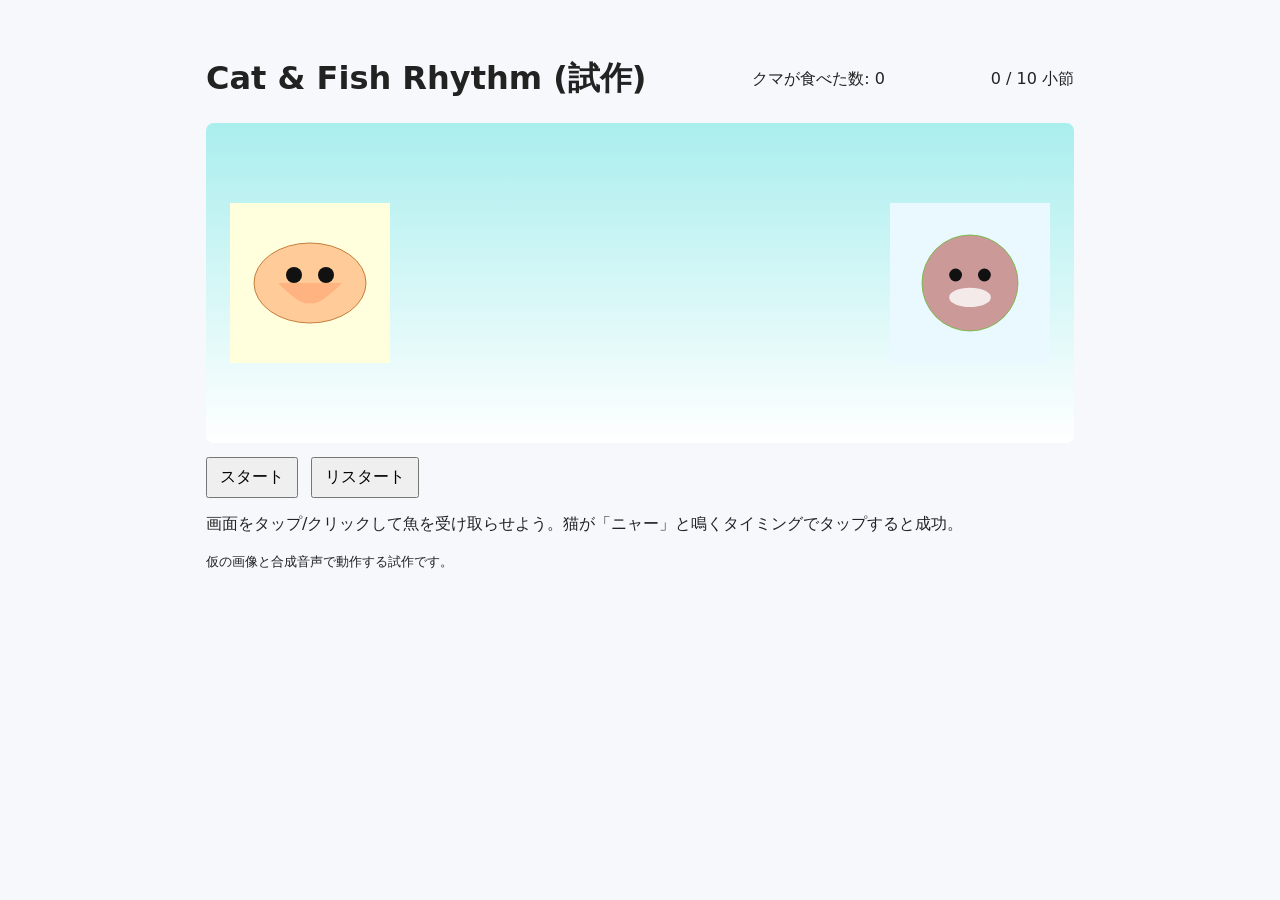
==== games/cat-fish/index.html @ 2b736c44 "新しいゲームを追加" ====
<!doctype html>
<html lang="ja">
<head>
  <meta charset="utf-8">
  <meta name="viewport" content="width=device-width,initial-scale=1">
  <title>Cat & Fish Rhythm (試作)</title>
  <link rel="stylesheet" href="style.css">
</head>
<body>
  <div id="game">
    <header>
      <h1>Cat & Fish Rhythm (試作)</h1>
      <div id="score">クマが食べた数: <span id="score-val">0</span></div>
      <div id="measure-count">0 / 10 小節</div>
    </header>

    <main>
      <div id="play-area">
        <div id="cat" class="character">
          <img src="images/cat.svg" alt="cat">
        </div>
        <div id="feedback" aria-hidden="true"></div>
        <div id="bear" class="character">
          <img src="images/bear.svg" alt="bear">
        </div>
        <div id="fish-layer" aria-hidden="true"></div>
      </div>

      <div id="controls">
        <button id="start">スタート</button>
        <button id="restart">リスタート</button>
        <p>画面をタップ/クリックして魚を受け取らせよう。猫が「ニャー」と鳴くタイミングでタップすると成功。</p>
      </div>

    </main>
    <footer>
      <small>仮の画像と合成音声で動作する試作です。</small>
    </footer>
  </div>

  <script src="game.js"></script>
</body>
</html>
---- games/cat-fish/style.css ----
*{box-sizing:border-box}
body{font-family:system-ui,-apple-system,Segoe UI,Roboto,'Hiragino Kaku Gothic ProN',Meiryo,Arial;margin:0;padding:0;background:#f6f8fb;color:#222}
#game{max-width:900px;margin:20px auto;padding:16px}
header{display:flex;justify-content:space-between;align-items:center}
#play-area{position:relative;height:320px;background:linear-gradient(#aee,#fff);border-radius:8px;overflow:hidden;display:flex;align-items:center;justify-content:space-between;padding:24px}
.character{width:160px;height:160px;display:flex;align-items:center;justify-content:center}
.character img{max-width:100%;max-height:100%}
#fish-layer{position:absolute;left:0;right:0;top:0;bottom:0;pointer-events:none}
.fish{position:absolute;width:64px;height:32px;transform-origin:center;transition:transform 0.6s linear, opacity 0.25s ease}
.hit{box-shadow:0 0 18px 6px rgba(255,200,50,0.3);border-radius:50%}
#controls{margin-top:14px}
button{padding:8px 12px;font-size:16px;margin-right:8px}
#feedback{position:absolute;left:50%;top:10px;transform:translateX(-50%);padding:6px 10px;border-radius:6px;background:rgba(0,0,0,0.6);color:#fff;display:none}
@media (max-width:600px){.character{width:110px;height:110px}.fish{width:48px;height:24px}}
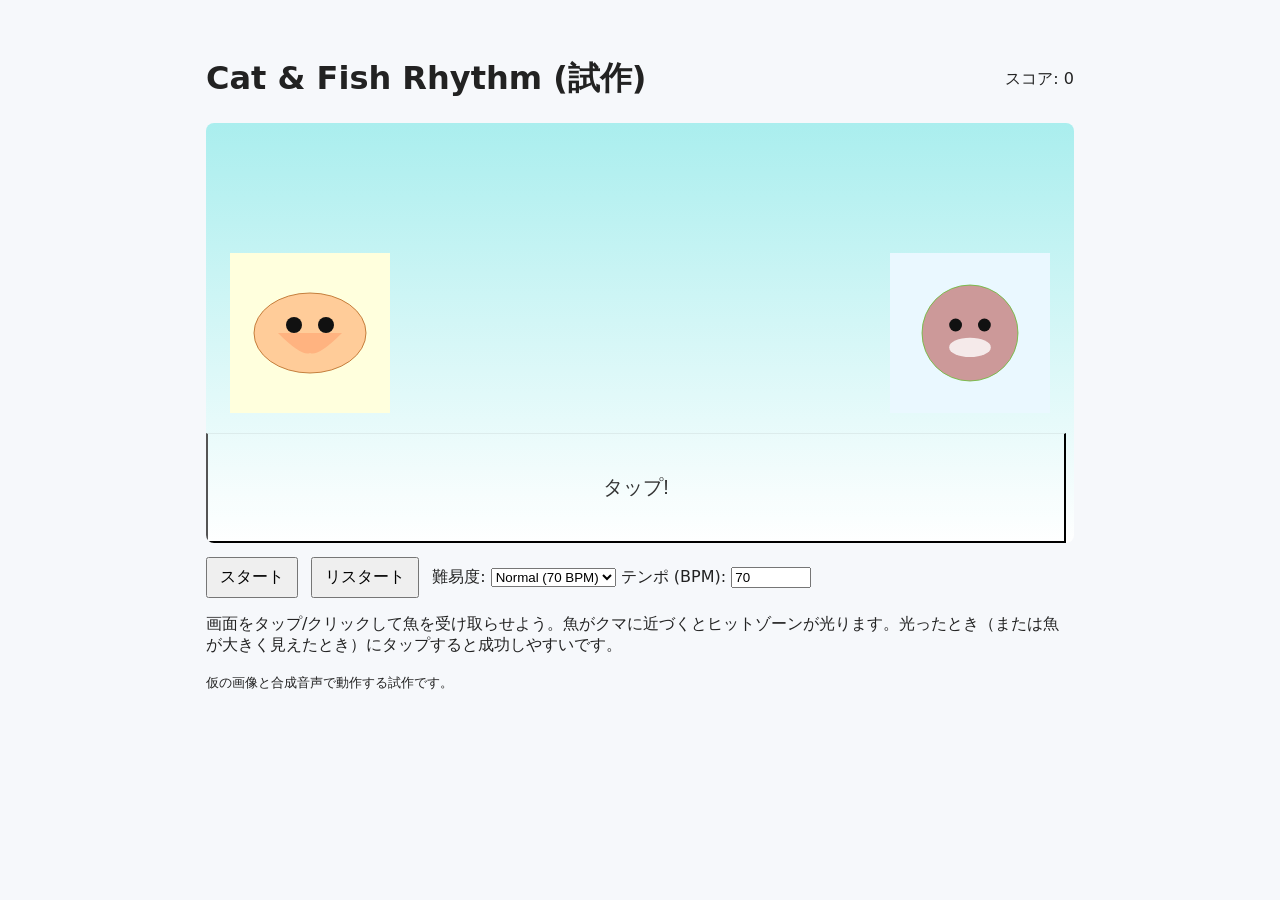
==== commit 1e9ae72d: "新しいゲームを修正" ====
--- a/games/cat-fish/index.html
+++ b/games/cat-fish/index.html
@@ -9,9 +9,8 @@
 <body>
   <div id="game">
     <header>
-      <h1>Cat & Fish Rhythm (試作)</h1>
-      <div id="score">クマが食べた数: <span id="score-val">0</span></div>
-      <div id="measure-count">0 / 10 小節</div>
+    <h1>Cat & Fish Rhythm (試作)</h1>
+    <div id="score">スコア: <span id="score-val">0</span></div>
     </header>
 
     <main>
@@ -24,12 +23,26 @@
           <img src="images/bear.svg" alt="bear">
         </div>
         <div id="fish-layer" aria-hidden="true"></div>
+        <div id="hit-zone" class="hit-zone" aria-hidden="true"></div>
+        <div id="turn-banner" class="turn-banner hidden" aria-hidden="true">準備中</div>
+        <button id="tap-area" class="tap-area" aria-label="タップエリア">タップ!</button>
+        <div id="judgement" class="judgement" aria-hidden="true"></div>
       </div>
 
       <div id="controls">
         <button id="start">スタート</button>
         <button id="restart">リスタート</button>
-        <p>画面をタップ/クリックして魚を受け取らせよう。猫が「ニャー」と鳴くタイミングでタップすると成功。</p>
+
+        <label for="difficulty">難易度:</label>
+        <select id="difficulty">
+          <option value="easy">Easy (60 BPM)</option>
+          <option value="normal" selected>Normal (70 BPM)</option>
+          <option value="hard">Hard (90 BPM)</option>
+        </select>
+        <label for="bpm-input">テンポ (BPM):</label>
+        <input id="bpm-input" type="number" value="70" min="30" max="240" style="width:80px">
+
+        <p>画面をタップ/クリックして魚を受け取らせよう。魚がクマに近づくとヒットゾーンが光ります。光ったとき（または魚が大きく見えたとき）にタップすると成功しやすいです。</p>
       </div>
 
     </main>
--- a/games/cat-fish/style.css
+++ b/games/cat-fish/style.css
@@ -2,8 +2,44 @@
 body{font-family:system-ui,-apple-system,Segoe UI,Roboto,'Hiragino Kaku Gothic ProN',Meiryo,Arial;margin:0;padding:0;background:#f6f8fb;color:#222}
 #game{max-width:900px;margin:20px auto;padding:16px}
 header{display:flex;justify-content:space-between;align-items:center}
-#play-area{position:relative;height:320px;background:linear-gradient(#aee,#fff);border-radius:8px;overflow:hidden;display:flex;align-items:center;justify-content:space-between;padding:24px}
-.character{width:160px;height:160px;display:flex;align-items:center;justify-content:center}
+#play-area{
+  position:relative;
+  height:420px;
+  background:linear-gradient(#aee,#fff);
+  border-radius:8px;
+  overflow:hidden;
+  display:flex;
+  align-items:center;
+  justify-content:space-between;
+  padding:24px;
+  gap:12px;
+  flex-direction:row;
+}
+
+.tap-area{
+  position:absolute;
+  left:0;
+  right:0;
+  bottom:0;
+  height:110px;
+  background:rgba(255,255,255,0.06);
+  display:flex;
+  align-items:center;
+  justify-content:center;
+  font-size:20px;
+  color:#333;
+  border-top:1px solid rgba(0,0,0,0.06);
+  cursor:pointer;
+  z-index:30;
+  pointer-events:auto;
+}
+
+@media (max-width:700px){
+  #play-area{flex-direction:column;height:620px;padding:18px}
+  .character{width:160px;height:160px}
+  .tap-area{position:relative;height:86px;margin-top:12px;border-radius:8px}
+}
+.character{width:160px;height:160px;display:flex;align-items:center;justify-content:center;position:relative}
 .character img{max-width:100%;max-height:100%}
 #fish-layer{position:absolute;left:0;right:0;top:0;bottom:0;pointer-events:none}
 .fish{position:absolute;width:64px;height:32px;transform-origin:center;transition:transform 0.6s linear, opacity 0.25s ease}
@@ -11,4 +47,94 @@
 #controls{margin-top:14px}
 button{padding:8px 12px;font-size:16px;margin-right:8px}
 #feedback{position:absolute;left:50%;top:10px;transform:translateX(-50%);padding:6px 10px;border-radius:6px;background:rgba(0,0,0,0.6);color:#fff;display:none}
-@media (max-width:600px){.character{width:110px;height:110px}.fish{width:48px;height:24px}}+
+.judgement{
+  position:absolute;
+  left:50%;
+  top:20%;
+  transform:translateX(-50%);
+  padding:10px 18px;
+  border-radius:10px;
+  font-size:22px;
+  font-weight:700;
+  color:#222;
+  background:rgba(255,255,255,0.9);
+  opacity:0;
+  transition:opacity 0.12s ease, transform 0.18s ease;
+  pointer-events:none;
+  z-index:40;
+}
+.judgement.show{opacity:1;transform:translateX(-50%) translateY(-6px)}
+.judgement.perfect{background:#fff0a8;color:#b36b00}
+.judgement.good{background:#d6f7d6;color:#0a7b19}
+.judgement.miss{background:#ffd6d6;color:#7b0a0a}
+.judgement.measure{background:#e8f0ff;color:#123a7a}
+
+.judgement.measure{background:#e8f0ff;color:#123a7a}
+
+/* hit zone around bear to indicate when tapping will register */
+.hit-zone{
+  position:absolute;
+  width:180px;
+  height:180px;
+  border-radius:50%;
+  left:50%;
+  transform:translateX(-50%);
+  top:50%;
+  pointer-events:none;
+  opacity:0;
+  transition:opacity 0.14s ease, transform 0.14s ease, box-shadow 0.14s ease;
+  z-index:35;
+  background: radial-gradient(circle at 40% 30%, rgba(255,245,210,0.14), rgba(255,245,210,0.02));
+}
+.hit-zone.active{
+  opacity:1;
+  transform:translateX(-50%) scale(1.08);
+  box-shadow:0 0 0 8px rgba(255,230,130,0.22), 0 0 24px 28px rgba(255,200,80,0.06);
+  backdrop-filter: blur(2px);
+}
+
+/* fish approach highlight to make timing obvious (do not override translate transform) */
+.fish.approach{ filter: drop-shadow(0 8px 18px rgba(0,0,0,0.18)); transform-origin:center; }
+.fish.approach img{ transform: rotate(3deg); }
+
+/* turn banner indicating whose turn it is */
+.turn-banner{
+  position:absolute;
+  left:50%;
+  top:8px;
+  transform:translateX(-50%);
+  padding:8px 12px;
+  border-radius:8px;
+  background:rgba(255,255,255,0.95);
+  font-weight:700;
+  z-index:45;
+  color:#222;
+  box-shadow:0 2px 8px rgba(0,0,0,0.08);
+  transition:opacity 0.16s ease, transform 0.16s ease;
+}
+.turn-banner.hidden{ opacity:0; transform:translateX(-50%) translateY(-6px); }
+.turn-banner.cat{ background:#fff7e5; color:#6b3f00 }
+.turn-banner.bear{ background:#e8f7ff; color:#0b5a86 }
+
+/* bear eating face effect */
+#bear.eating::after{
+  content:'';
+  position:absolute;
+  left:50%;
+  transform:translateX(-50%);
+  width:48px;
+  height:24px;
+  background:linear-gradient(#3a2a22,#2a1a12);
+  border-radius:0 0 30px 30px;
+  bottom:18px;
+  z-index:12;
+  opacity:1;
+}
+#bear.eating img{ transform: translateY(-6px) scale(1.04); filter:brightness(1.08); }
+
+/* hit-zone flash */
+.hit-zone.flash{ box-shadow:0 0 0 10px rgba(255,230,130,0.28), 0 0 40px 48px rgba(255,200,80,0.06); transform:translateX(-50%) scale(1.12); }
+
+@media (max-width:600px){.character{width:110px;height:110px}.fish{width:48px;height:24px}.judgement{font-size:18px;top:14%}.hit-zone{width:140px;height:140px}}
+
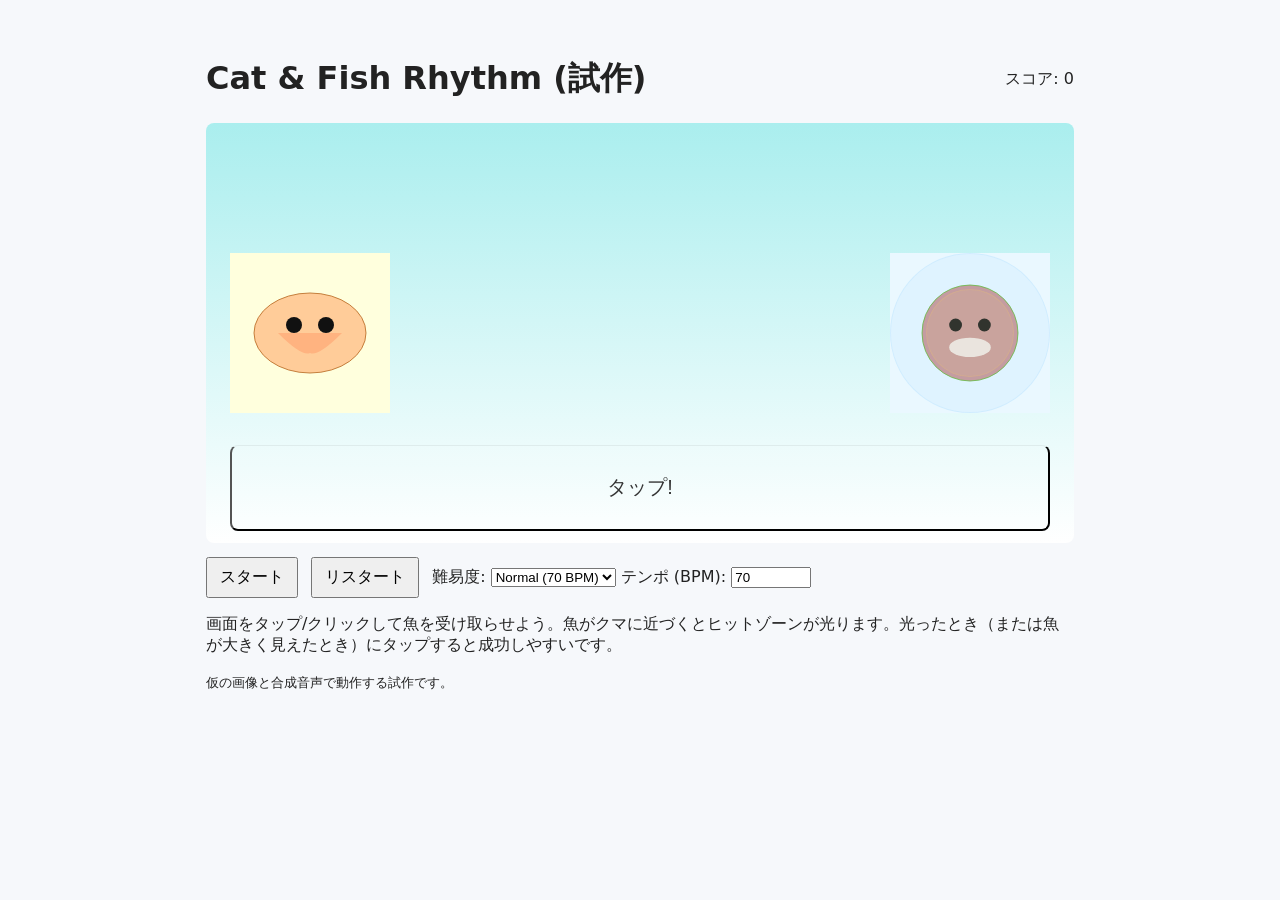
==== commit c0bda363: "修正" ====
--- a/games/cat-fish/index.html
+++ b/games/cat-fish/index.html
@@ -21,6 +21,10 @@
         <div id="feedback" aria-hidden="true"></div>
         <div id="bear" class="character">
           <img src="images/bear.svg" alt="bear">
+          <div class="judge-overlay" aria-hidden="true">
+            <div class="judge-ring perfect"></div>
+            <div class="judge-ring good"></div>
+          </div>
         </div>
         <div id="fish-layer" aria-hidden="true"></div>
         <div id="hit-zone" class="hit-zone" aria-hidden="true"></div>
--- a/games/cat-fish/style.css
+++ b/games/cat-fish/style.css
@@ -8,20 +8,29 @@
   background:linear-gradient(#aee,#fff);
   border-radius:8px;
   overflow:hidden;
-  display:flex;
-  align-items:center;
-  justify-content:space-between;
-  padding:24px;
-  gap:12px;
-  flex-direction:row;
+  /* reserve space at bottom for the tap area so layout matches local view */
+  padding:24px 24px 140px 24px;
 }
+
+/* place characters absolutely so positions are consistent across hosts */
+.character{width:160px;height:160px;display:flex;align-items:center;justify-content:center;position:absolute;top:50%;transform:translateY(-50%);}
+#cat{left:24px;z-index:30}
+#bear{right:24px;z-index:30}
+#fish-layer{position:absolute;left:0;right:0;top:0;bottom:0;pointer-events:none;z-index:60}
+
+/* Ensure fish visuals are rendered above characters so they never hide behind them */
+.fish{position:absolute;width:64px;height:32px;transform-origin:center;transition:transform 0.6s linear, opacity 0.25s ease;z-index:65;pointer-events:none}
+.fish img{display:block;max-width:100%;height:auto}
+
 
 .tap-area{
   position:absolute;
-  left:0;
-  right:0;
-  bottom:0;
-  height:110px;
+  bottom:12px;
+  left:50%;
+  transform:translateX(-50%);
+  height:86px;
+  width:calc(100% - 48px);
+  max-width:820px;
   background:rgba(255,255,255,0.06);
   display:flex;
   align-items:center;
@@ -30,16 +39,17 @@
   color:#333;
   border-top:1px solid rgba(0,0,0,0.06);
   cursor:pointer;
-  z-index:30;
+  z-index:40;
   pointer-events:auto;
+  border-radius:8px;
 }
 
 @media (max-width:700px){
-  #play-area{flex-direction:column;height:620px;padding:18px}
-  .character{width:160px;height:160px}
-  .tap-area{position:relative;height:86px;margin-top:12px;border-radius:8px}
+  #play-area{height:auto;min-height:520px;padding:18px 18px 110px 18px}
+  .character{position:relative;width:140px;height:140px;margin:10px auto;top:auto;transform:none}
+  .tap-area{position:relative;height:86px;margin-top:12px;border-radius:8px;width:100%;left:0;transform:none}
+  #fish-layer{z-index:10}
 }
-.character{width:160px;height:160px;display:flex;align-items:center;justify-content:center;position:relative}
 .character img{max-width:100%;max-height:100%}
 #fish-layer{position:absolute;left:0;right:0;top:0;bottom:0;pointer-events:none}
 .fish{position:absolute;width:64px;height:32px;transform-origin:center;transition:transform 0.6s linear, opacity 0.25s ease}
@@ -117,21 +127,20 @@
 .turn-banner.cat{ background:#fff7e5; color:#6b3f00 }
 .turn-banner.bear{ background:#e8f7ff; color:#0b5a86 }
 
-/* bear eating face effect */
-#bear.eating::after{
-  content:'';
-  position:absolute;
-  left:50%;
-  transform:translateX(-50%);
-  width:48px;
-  height:24px;
-  background:linear-gradient(#3a2a22,#2a1a12);
-  border-radius:0 0 30px 30px;
-  bottom:18px;
-  z-index:12;
-  opacity:1;
+/* bear eating visual handled by swapping the bear image in JS; remove pseudo-element mouth */
+#bear.eating img{ transform: translateY(-6px) scale(1.04); filter:brightness(1.08); }
+
+/* judge overlay rings (centered on bear) */
+.judge-overlay{ position:absolute; left:50%; top:50%; transform:translate(-50%,-50%); width:220px; height:220px; pointer-events:none; z-index:70; display:flex; align-items:center; justify-content:center; }
+.judge-ring{ position:absolute; left:50%; top:50%; transform:translate(-50%,-50%); border-radius:50%; }
+.judge-ring.good{ width:160px; height:160px; background: rgba(100,190,255,0.08); border: 1px solid rgba(100,190,255,0.12); }
+.judge-ring.perfect{ width:88px; height:88px; background: rgba(255,220,120,0.12); border: 1px solid rgba(255,200,80,0.18); }
+
+@media (max-width:700px){
+  .judge-overlay{ width:140px; height:140px }
+  .judge-ring.good{ width:110px; height:110px }
+  .judge-ring.perfect{ width:56px; height:56px }
 }
-#bear.eating img{ transform: translateY(-6px) scale(1.04); filter:brightness(1.08); }
 
 /* hit-zone flash */
 .hit-zone.flash{ box-shadow:0 0 0 10px rgba(255,230,130,0.28), 0 0 40px 48px rgba(255,200,80,0.06); transform:translateX(-50%) scale(1.12); }
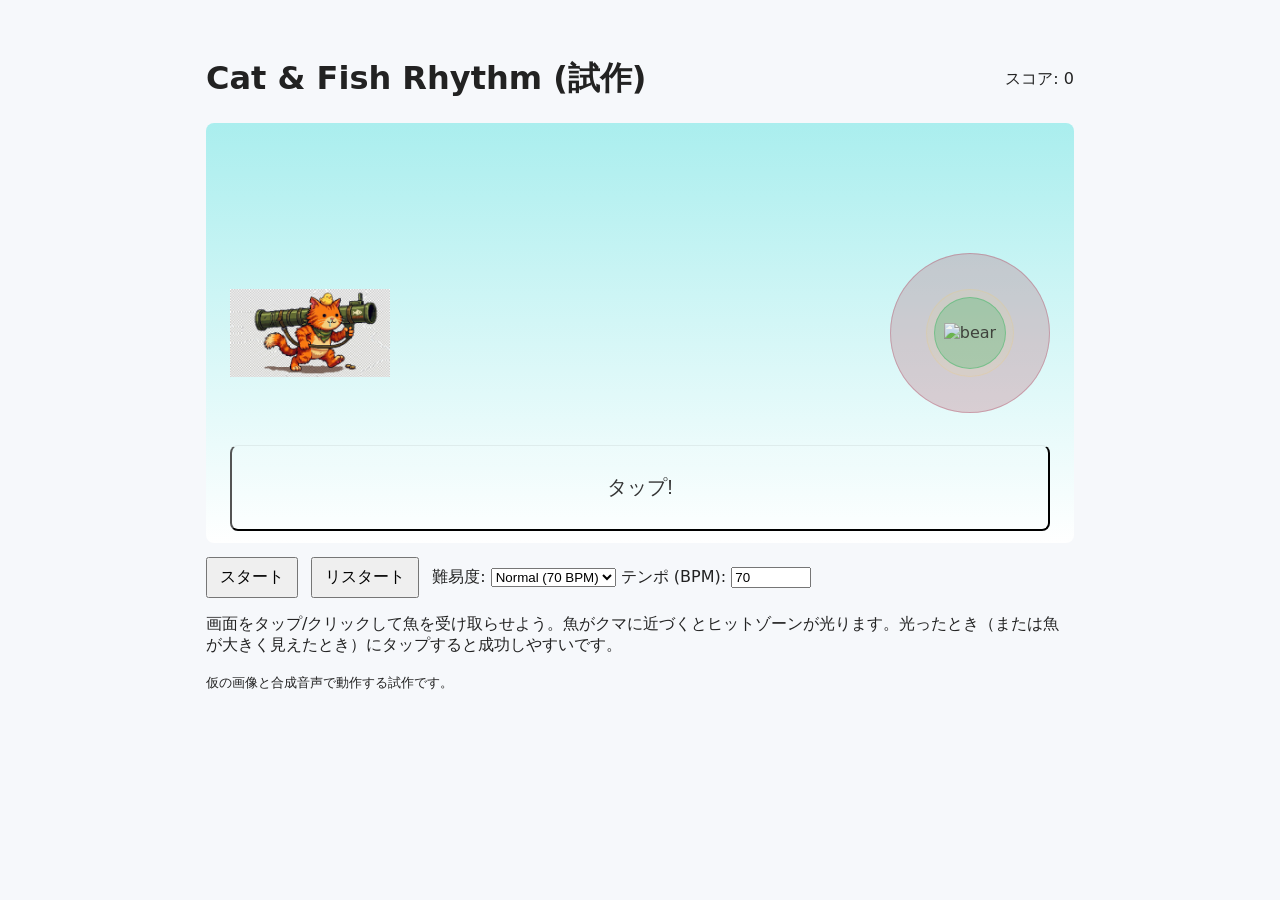
==== commit 8c4c4dc5: "画像を変更" ====
--- a/games/cat-fish/index.html
+++ b/games/cat-fish/index.html
@@ -16,11 +16,11 @@
     <main>
       <div id="play-area">
         <div id="cat" class="character">
-          <img src="images/cat.svg" alt="cat">
+          <img src="images/cat.png" alt="cat">
         </div>
         <div id="feedback" aria-hidden="true"></div>
         <div id="bear" class="character">
-          <img src="images/bear.svg" alt="bear">
+          <img src="images/bear.png" alt="bear">
           <div class="judge-overlay" aria-hidden="true">
             <div class="judge-ring perfect"></div>
             <div class="judge-ring good"></div>
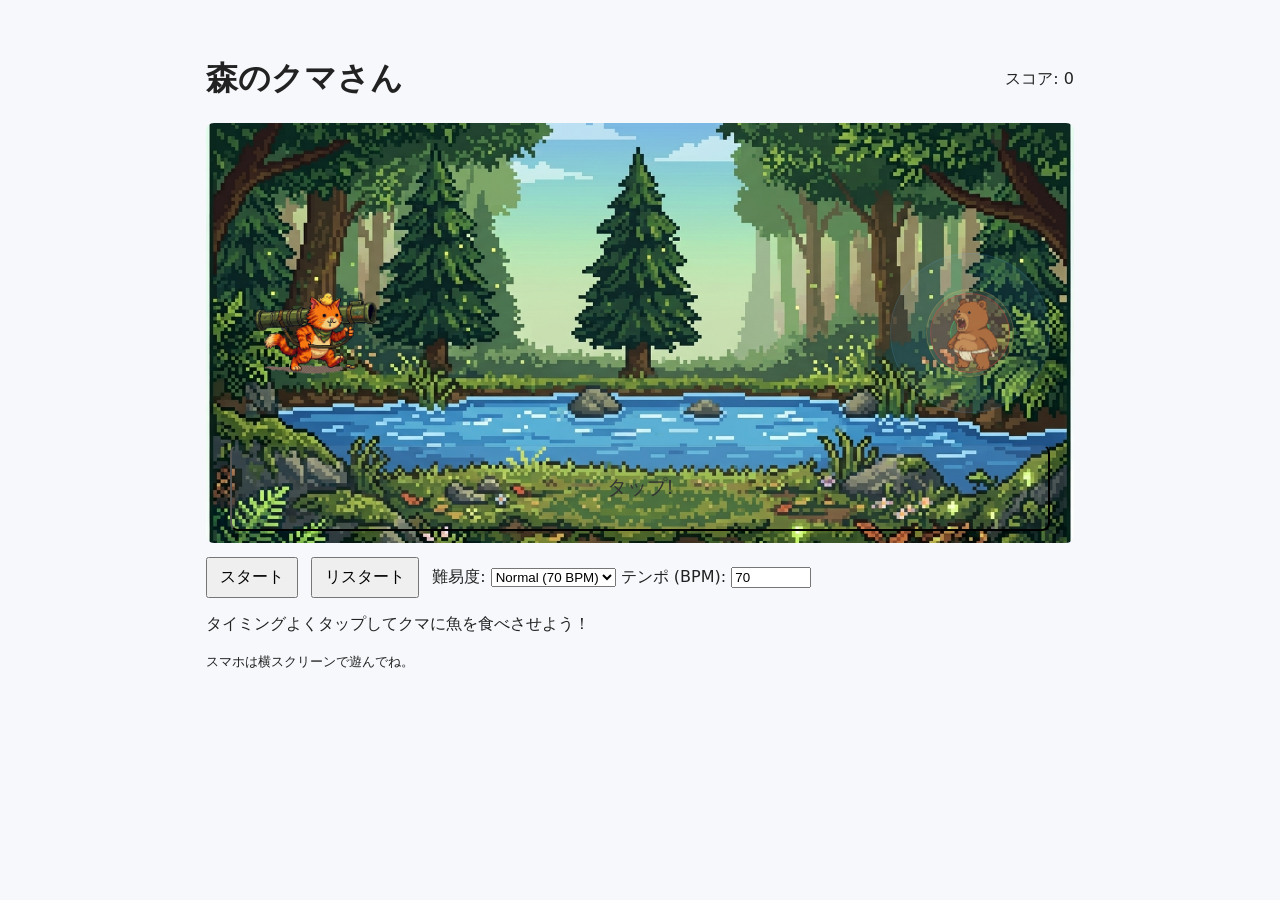
==== commit 19a802a8: "画像を変更" ====
--- a/games/cat-fish/index.html
+++ b/games/cat-fish/index.html
@@ -3,14 +3,24 @@
 <head>
   <meta charset="utf-8">
   <meta name="viewport" content="width=device-width,initial-scale=1">
-  <title>Cat & Fish Rhythm (試作)</title>
+  <title>森のクマさん</title>
   <link rel="stylesheet" href="style.css">
+
+  <style>
+    #play-area {
+      background-image: url("images/background.png");
+      background-size: cover;
+      background-position: center;
+      background-repeat: no-repeat;
+    }
+  </style>
 </head>
+
 <body>
   <div id="game">
     <header>
-    <h1>Cat & Fish Rhythm (試作)</h1>
-    <div id="score">スコア: <span id="score-val">0</span></div>
+      <h1>森のクマさん</h1>
+      <div id="score">スコア: <span id="score-val">0</span></div>
     </header>
 
     <main>
@@ -18,18 +28,30 @@
         <div id="cat" class="character">
           <img src="images/cat.png" alt="cat">
         </div>
+
         <div id="feedback" aria-hidden="true"></div>
+
         <div id="bear" class="character">
           <img src="images/bear.png" alt="bear">
+
           <div class="judge-overlay" aria-hidden="true">
             <div class="judge-ring perfect"></div>
             <div class="judge-ring good"></div>
           </div>
         </div>
+
         <div id="fish-layer" aria-hidden="true"></div>
+
         <div id="hit-zone" class="hit-zone" aria-hidden="true"></div>
-        <div id="turn-banner" class="turn-banner hidden" aria-hidden="true">準備中</div>
-        <button id="tap-area" class="tap-area" aria-label="タップエリア">タップ!</button>
+
+        <div id="turn-banner" class="turn-banner hidden" aria-hidden="true">
+          準備中
+        </div>
+
+        <button id="tap-area" class="tap-area" aria-label="タップエリア">
+          タップ!
+        </button>
+
         <div id="judgement" class="judgement" aria-hidden="true"></div>
       </div>
 
@@ -43,15 +65,23 @@
           <option value="normal" selected>Normal (70 BPM)</option>
           <option value="hard">Hard (90 BPM)</option>
         </select>
+
         <label for="bpm-input">テンポ (BPM):</label>
-        <input id="bpm-input" type="number" value="70" min="30" max="240" style="width:80px">
+        <input
+          id="bpm-input"
+          type="number"
+          value="70"
+          min="30"
+          max="240"
+          style="width:80px"
+        >
 
-        <p>画面をタップ/クリックして魚を受け取らせよう。魚がクマに近づくとヒットゾーンが光ります。光ったとき（または魚が大きく見えたとき）にタップすると成功しやすいです。</p>
+        <p>タイミングよくタップしてクマに魚を食べさせよう！</p>
       </div>
+    </main>
 
-    </main>
     <footer>
-      <small>仮の画像と合成音声で動作する試作です。</small>
+      <small>スマホは横スクリーンで遊んでね。</small>
     </footer>
   </div>
 
